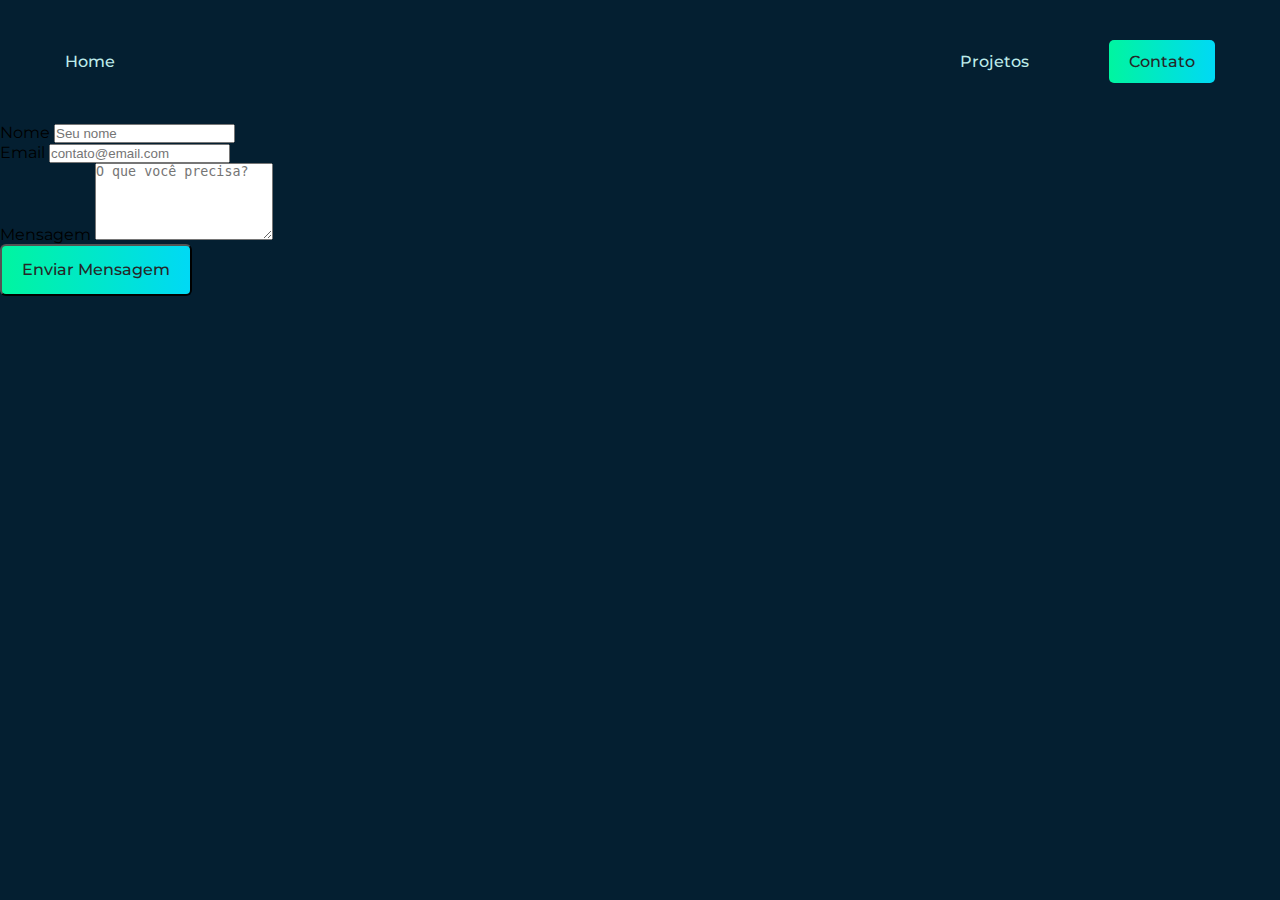
==== contato.html @ 33e6d6f6 ":sparkles: feat: Pagina de Contato" ====
<!DOCTYPE html>
<html lang="en">

<head>
  <meta charset="UTF-8">
  <meta http-equiv="X-UA-Compatible" content="IE=edge">
  <meta name="viewport" content="width=device-width, initial-scale=1.0">
  <title>Jonathan | Contato</title>
  <link rel="stylesheet" href="./css/style.css">

  <link rel="preconnect" href="https://fonts.googleapis.com">
  <link rel="preconnect" href="https://fonts.gstatic.com" crossorigin>
  <link href="https://fonts.googleapis.com/css2?family=Montserrat:wght@300;400;500;600&family=Nunito:ital,wght@0,400;0,700;1,400&family=Tinos&display=swap" rel="stylesheet">
</head>

<body>

  <header>
    <div class="header-container header">
      <nav class="header-menu" aria-label="primaria">
        <ul class="header-menu-item">
          <li><a href="./index.html">Home</a></li>
        </ul>

        <ul class="header-menu-item header-menu-item2">
          <li><a href="#projects">Projetos</a></li>
          <li><a id="button-header" class="button" href="./contato.html">Contato</a></li>
        </ul>
      </nav>
    </div>
  </header>

  <main>
    <div class="contact-container">
      <section class="contact-form" aria-label="Formulário">
        <form class="form" action="./contato.html">
          <div>
            <label for="nome">Nome</label>
            <input type="text" id="nome" name="nome" placeholder="Seu nome">
          </div>

          <div>
            <label for="email">Email</label>
            <input type="email" id="email" name="email" placeholder="contato@email.com" required>
          </div>

          <div>
            <label for="mensagem">Mensagem</label>
            <textarea rows="5" id="mensagem" name="mensagem" placeholder="O que você precisa?"></textarea>
          </div>
          <button class="button">Enviar Mensagem</button>
        </form>
      </section>
    </div>
  </main>

</body>

</html>
---- css/style.css ----
/* global settings */
@import "./global/global.css";

@import "./header.css";
@import "./footer.css";

/* Utilities */
@import "./utilidades/componentes.css";

/* Home Page */
@import "./introducao.css";
@import "./sobre.css";
@import "./projetos.css";
@import "./habilidades.css";
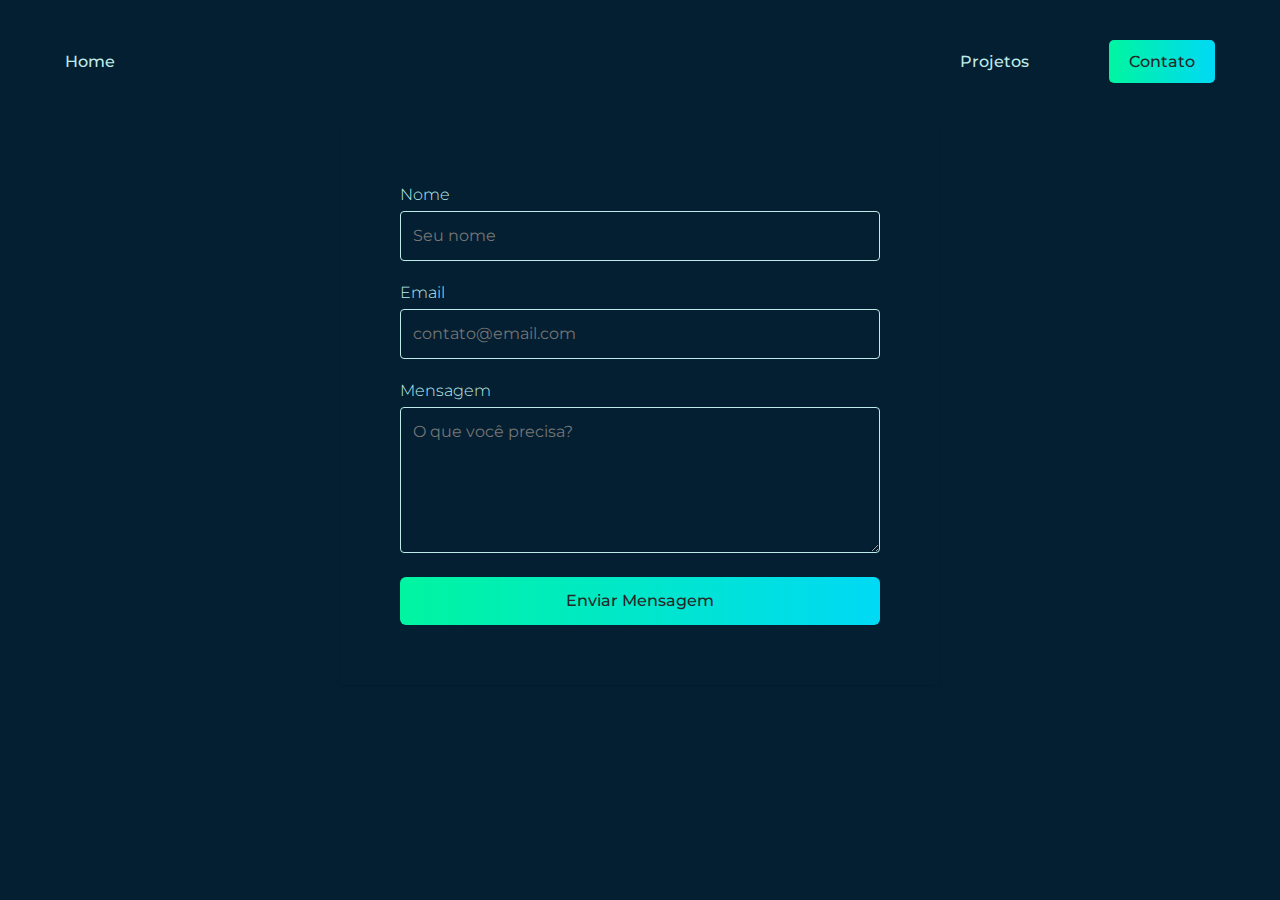
==== commit d3fac1de: "pt-br" ====
--- a/contato.html
+++ b/contato.html
@@ -1,5 +1,5 @@
 <!DOCTYPE html>
-<html lang="en">
+<html lang="pt-br">
 
 <head>
   <meta charset="UTF-8">
--- a/css/style.css
+++ b/css/style.css
@@ -12,3 +12,6 @@
 @import "./sobre.css";
 @import "./projetos.css";
 @import "./habilidades.css";
+
+/* Contact Page */
+@import "./contato/contato.css";
